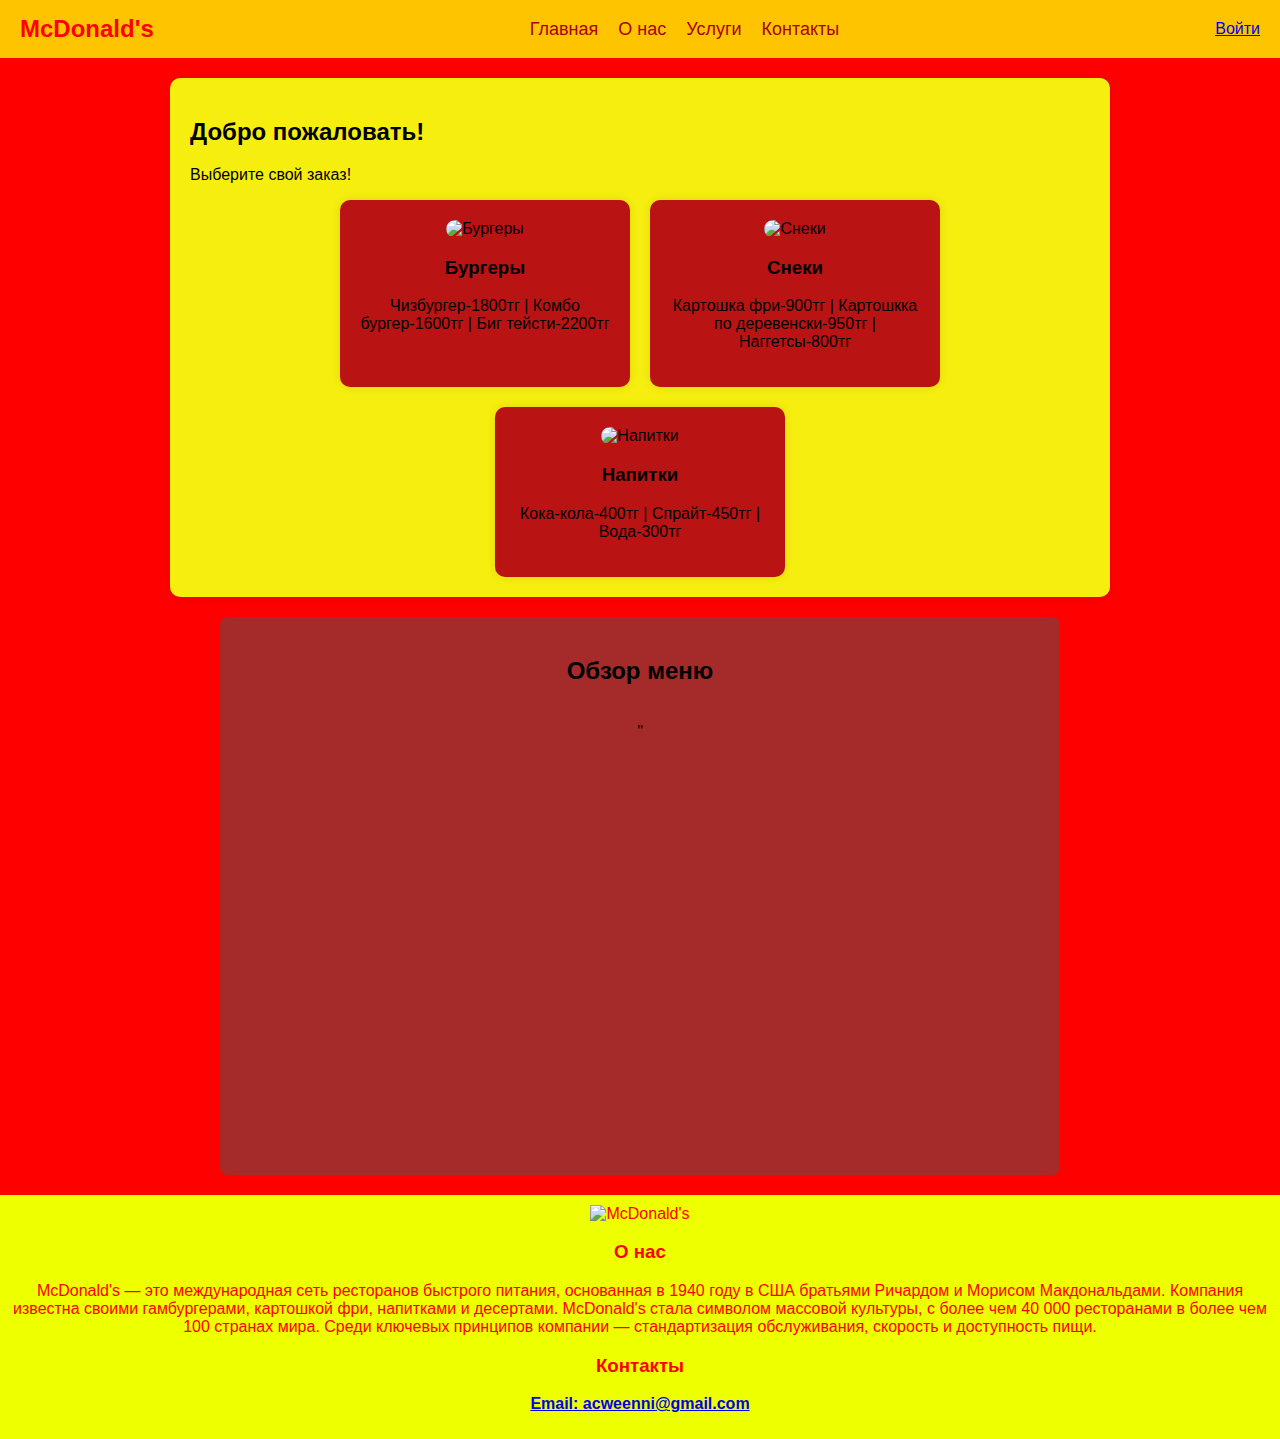
==== index.html @ b74e73c9 "Add files via upload" ====
<!DOCTYPE html>
<html lang="ru">
  <head>
    <meta charset="UTF-8" />
    <meta name="viewport" content="width=device-width, initial-scale=1.0" />
    <title>McDonald's</title>
    <link rel="stylesheet" href="styles.css" />
  </head>
  <body>
    <header>
      <div class="logo">McDonald's</div>
      <nav class="nav">
        <a href="index.html">Главная</a>
        <a href="error404.html">О нас</a>
        <a href="error404.html">Услуги</a>
        <a href="error404.html">Контакты</a>
      </nav>
      <a href="register.html">Войти</a>
    </header>

    <div class="container">
      <h2>Добро пожаловать!</h2>
      <p>Выберите свой заказ!</p>

      <div class="cards">
        <div class="card">
          <img src="халел б.png" alt="Бургеры" />
          <h3>Бургеры</h3>
          <p>Чизбургер-1800тг
             | Комбо бургер-1600тг
             | Биг тейсти-2200тг
          </p>
        </div>
        <div class="card">
          <img src="халел с.png" alt="Снеки" />
          <h3>Снеки</h3>
          <p>Картошка фри-900тг
             | Картошкка по деревенски-950тг
             | Наггетсы-800тг
          </p>
        </div>
        <div class="card">
          <img src="халел н.png" alt="Напитки" />
          <h3>Напитки</h3>
          <p>Кока-кола-400тг
             | Спрайт-450тг
             | Вода-300тг
          </p>
        </div>
      </div>
    </div>
    <div class="custom-container">
     <h2>Обзор меню</h2>
     <div class="video-wrapper">
      <iframe width="560" height="315" src="iframe width="560></iframe" height="315" src="https://www.youtube.com/embed/gehzvwyCCdo?si=NxC7nCL3KCN6bG0u" title="YouTube video player" frameborder="0" allow="accelerometer; autoplay; clipboard-write; encrypted-media; gyroscope; picture-in-picture; web-share" referrerpolicy="strict-origin-when-cross-origin" allowfullscreen></iframe>"
     </div>
    </div>
    <footer>
      <div>
        <div>
          <div>
            <img src="халел м.png" alt="McDonald's" width="200">
          </div>
          <div class="footer-columns">
            <div class="footer-column">
              <h3>О нас</h3>
              <p>McDonald's — это международная сеть ресторанов быстрого питания, основанная в 1940 году в США братьями Ричардом и Морисом Макдональдами. Компания известна своими гамбургерами, картошкой фри, напитками и десертами. McDonald's стала символом массовой культуры, с более чем 40 000 ресторанами в более чем 100 странах мира. Среди ключевых принципов компании — стандартизация обслуживания, скорость и доступность пищи.</p>
            </div>
            <div class="footer-column">
              <h3>Контакты</h3>
      <a href="https://wa.we/77081535878"
               <br><strong>Email: <a href="*">acweenni@gmail.com</a></strong>
              </p>
            </div>
          </div>
        </div>
        <center>
        
        </center>
     </div>
      
    </footer>
  </body>
</html>
---- styles.css ----
body {
  font-family: Arial, sans-serif;
  margin: 0;
  padding: 0;
  background-color: #ff0000;
}
header {
  background-color: #ffc400;
  color: rgb(255, 0, 0);
  display: flex;
  justify-content: space-between;
  align-items: center;
  padding: 15px 20px;
}
.logo {
  font-size: 24px;
  font-weight: bold;
}
.nav {
  display: flex;
  gap: 20px;
}
.nav a {
  color: rgb(170, 0, 0);
  text-decoration: none;
  font-size: 18px;
}
.nav a:hover {
  text-decoration: underline;
}
.login-btn {
  background-color: #ffca1b;
  color: #b11200ad;
  padding: 8px 15px;
  border: none;
  border-radius: 5px;
  cursor: pointer;
  font-size: 16px;
}
.login-btn:hover {
  background-color: #ff0000;
}
.container {
  max-width: 900px;
  margin: 20px auto;
  padding: 20px;
  background: rgb(246, 238, 15);
  border-radius: 10px;
  box-shadow: 0 0 10px rgba(0, 0, 0, 0.1);
}
.cards {
  display: flex;
  flex-wrap: wrap;
  gap: 20px;
  justify-content: center;
}
.card {
  background: #ba1313;
  border-radius: 10px;
  box-shadow: 0 0 10px rgba(0, 0, 0, 0.1);
  padding: 20px;
  width: 250px;
  text-align: center;
}
.card img {
  width: 100%;
  height: auto;
  border-radius: 10px;
}
footer {
  background-color: #eeff00;
  color: rgb(255, 0, 0);
  text-align: center;
  padding: 10px;
  margin-top: 20px;
}
.custom-container {
  width: 100%;
  max-width: 800px;
  margin: 20px auto;
  padding: 20px;
  background-color: brown;
  border-radius: 8px;
  box-shadow: 0 4px 8px red;
  text-align: center; 
}

.video-wrapper {
  position: relative;
  padding-bottom: 56.25%; /* 16:9 */
  height: 0;
  overflow: hidden;
  border-radius: 8px
}

.video-wrapper iframe {
  position: relative;
  top: 0;
  left: 0;
  width: 100%;
  height: 100%;
  border: none;
}
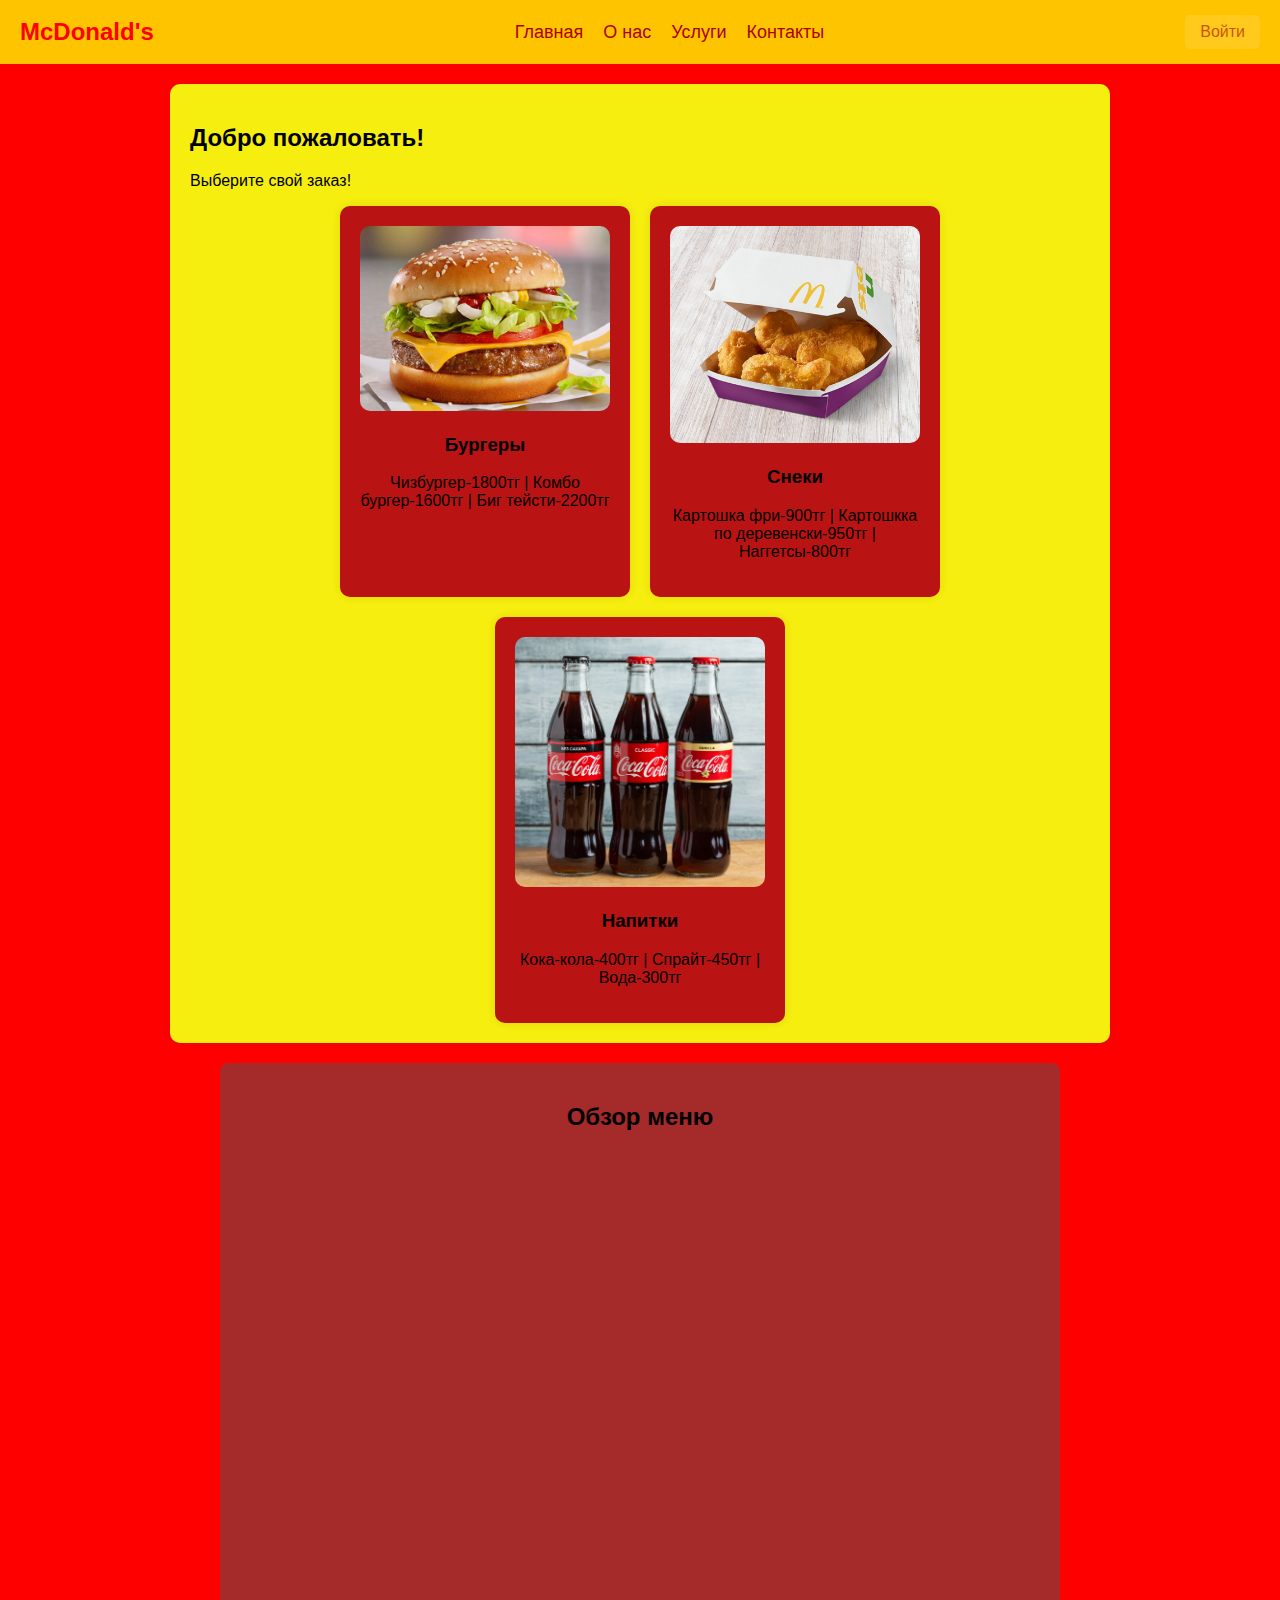
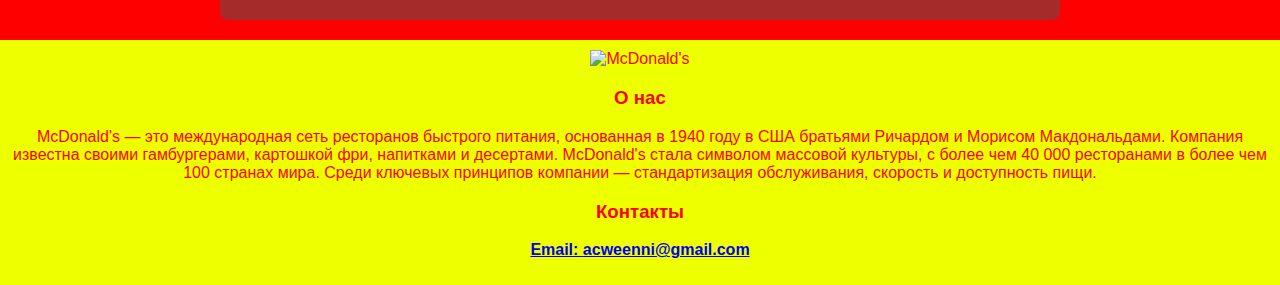
==== commit f241de0e: "Add files via upload" ====
--- a/index.html
+++ b/index.html
@@ -10,12 +10,12 @@
     <header>
       <div class="logo">McDonald's</div>
       <nav class="nav">
-        <a href="index.html">Главная</a>
-        <a href="error404.html">О нас</a>
-        <a href="error404.html">Услуги</a>
-        <a href="error404.html">Контакты</a>
+        <a href="#">Главная</a>
+        <a href="#">О нас</a>
+        <a href="#">Услуги</a>
+        <a href="#">Контакты</a>
       </nav>
-      <a href="register.html">Войти</a>
+      <button class="login-btn">Войти</button>
     </header>
 
     <div class="container">
@@ -52,14 +52,14 @@
     <div class="custom-container">
      <h2>Обзор меню</h2>
      <div class="video-wrapper">
-      <iframe width="560" height="315" src="iframe width="560></iframe" height="315" src="https://www.youtube.com/embed/gehzvwyCCdo?si=NxC7nCL3KCN6bG0u" title="YouTube video player" frameborder="0" allow="accelerometer; autoplay; clipboard-write; encrypted-media; gyroscope; picture-in-picture; web-share" referrerpolicy="strict-origin-when-cross-origin" allowfullscreen></iframe>"
+      <iframe width="560" height="315" src="https://www.youtube.com/embed/pGG-AB9367k?si=IYNTSoLWasbhx1vv" title="YouTube video player" frameborder="0" allow="accelerometer; autoplay; clipboard-write; encrypted-media; gyroscope; picture-in-picture; web-share" referrerpolicy="strict-origin-when-cross-origin" allowfullscreen></iframe>
      </div>
     </div>
     <footer>
       <div>
         <div>
           <div>
-            <img src="халел м.png" alt="McDonald's" width="200">
+            <img src="х" alt="McDonald's" width="200">
           </div>
           <div class="footer-columns">
             <div class="footer-column">
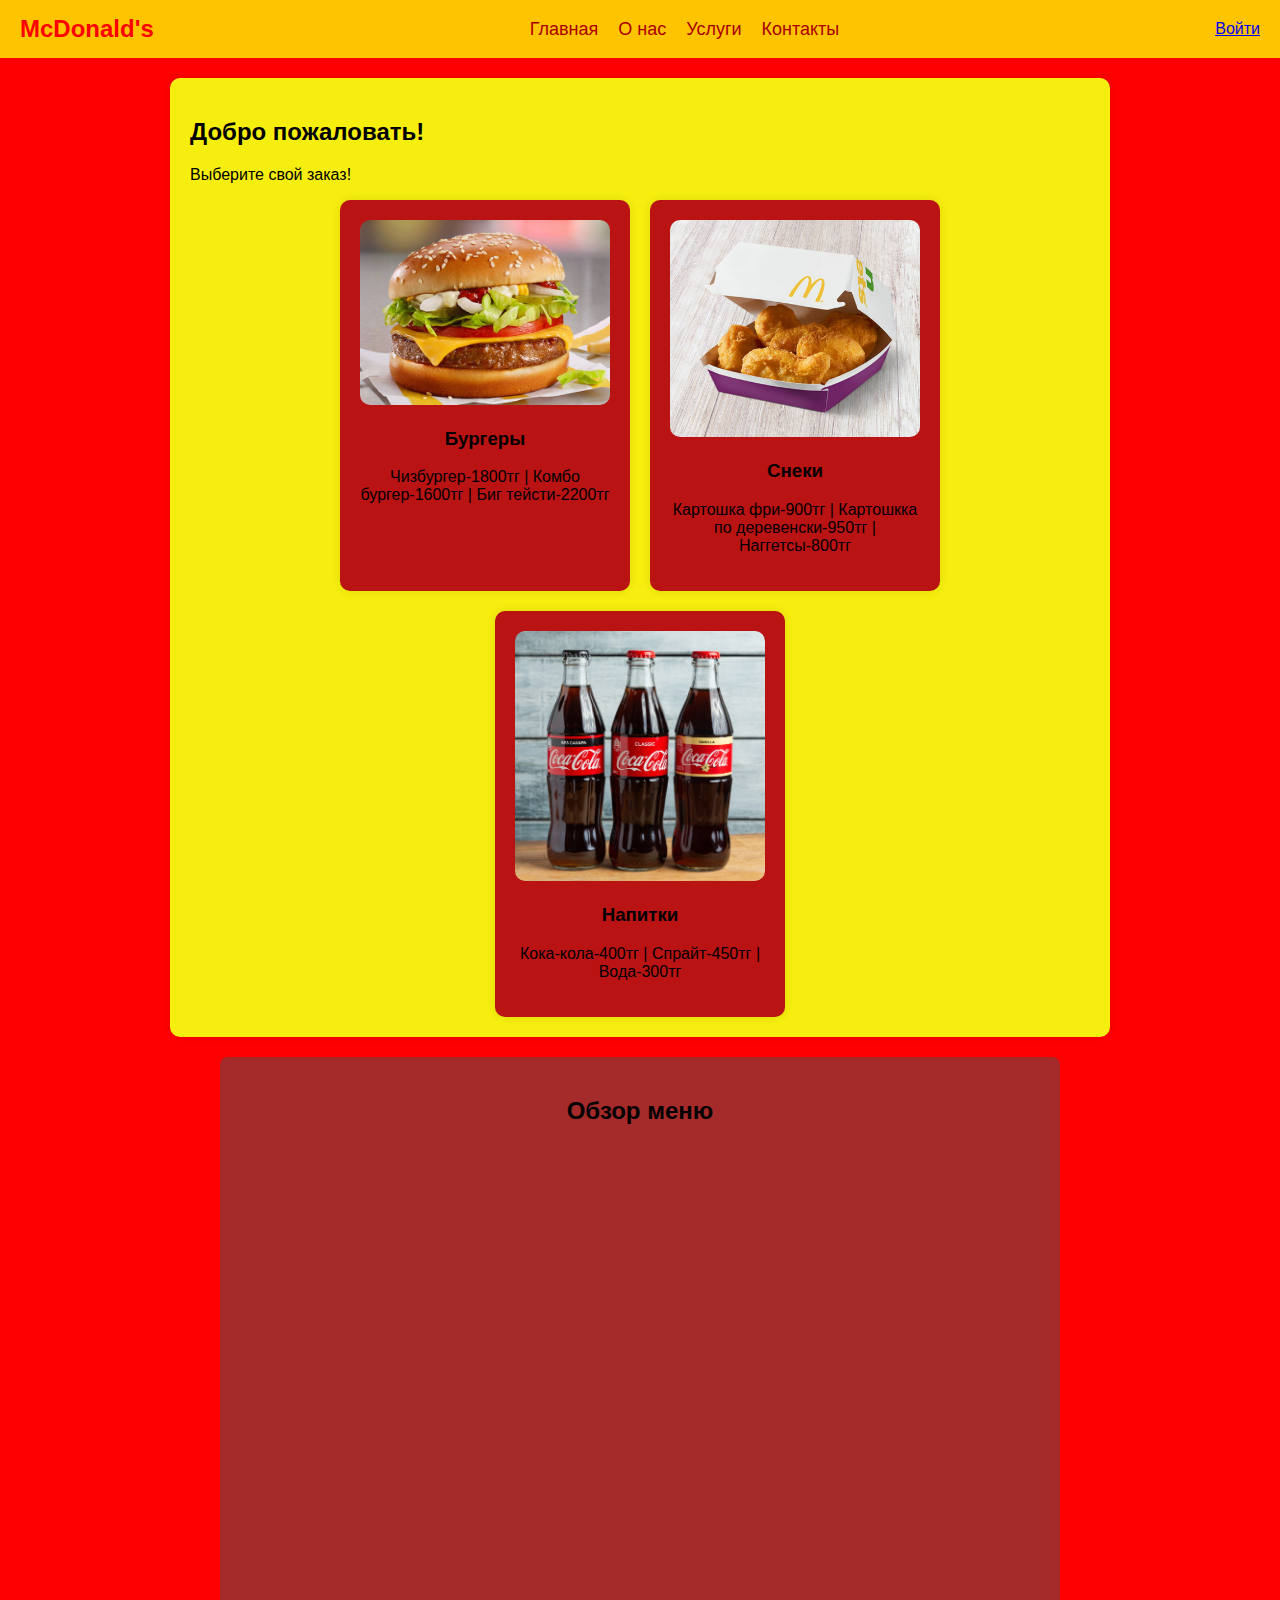
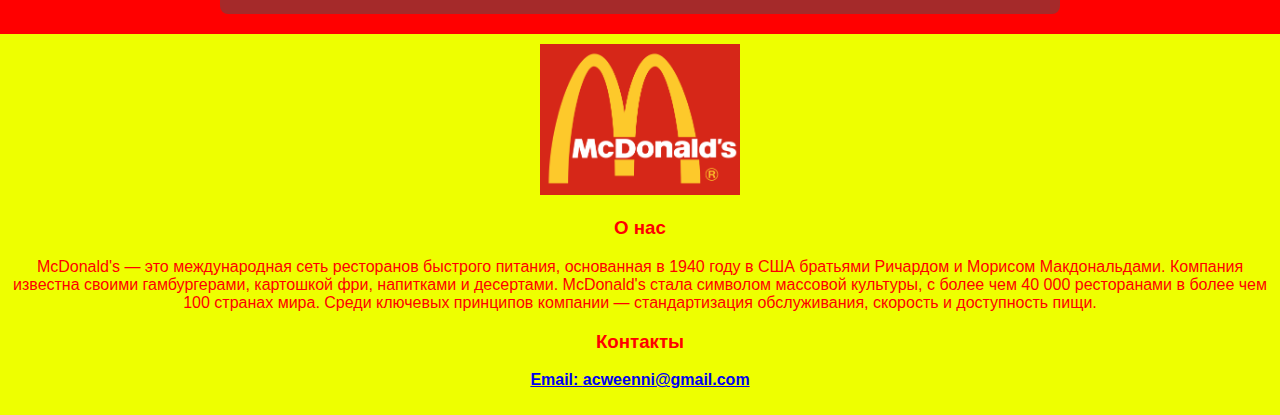
==== commit b022e24e: "Add files via upload" ====
--- a/index.html
+++ b/index.html
@@ -10,12 +10,12 @@
     <header>
       <div class="logo">McDonald's</div>
       <nav class="nav">
-        <a href="#">Главная</a>
-        <a href="#">О нас</a>
-        <a href="#">Услуги</a>
-        <a href="#">Контакты</a>
+        <a href="index.html">Главная</a>
+        <a href="error404.html">О нас</a>
+        <a href="error404.html">Услуги</a>
+        <a href="error404.html">Контакты</a>
       </nav>
-      <button class="login-btn">Войти</button>
+      <a href="register.html">Войти</a>
     </header>
 
     <div class="container">
@@ -59,7 +59,7 @@
       <div>
         <div>
           <div>
-            <img src="х" alt="McDonald's" width="200">
+            <img src="халел м.png" alt="McDonald's" width="200">
           </div>
           <div class="footer-columns">
             <div class="footer-column">
